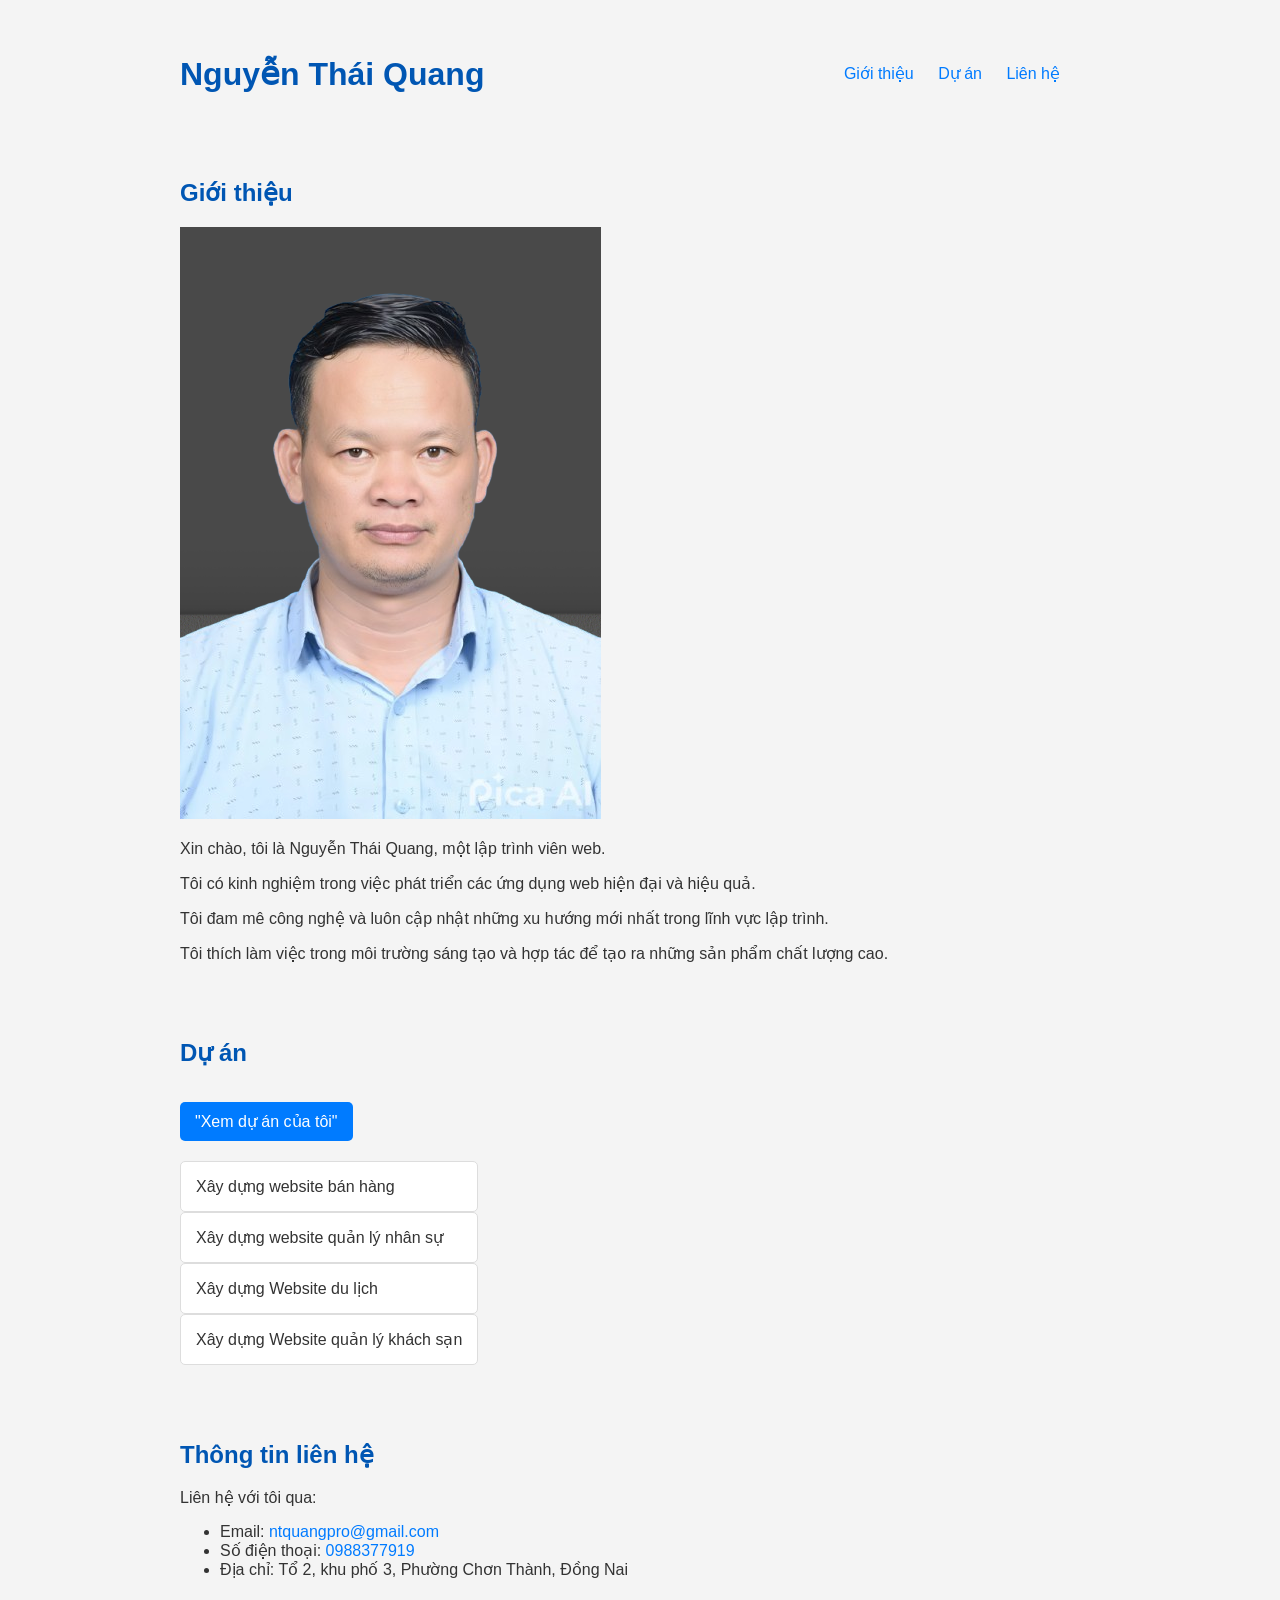
==== index.html @ 9c476ba2 "feat: complete responsive CSS for Bài 3" ====
<!DOCTYPE html>
<html lang="en">

<head>
    <meta charset="UTF-8">
    <meta name="viewport" content="width=device-width, initial-scale=1.0">
    <title>Portfolio của Nguyễn Thái Quang</title>
    <link rel="stylesheet" href="css/style.css">
</head>
<body>
   <div class="container">
    <header>
            <div class="header-container">
            <h1>Nguyễn Thái Quang</h1>
    

        <nav>
        <ul>
            <li><a href="#gioi-thieu">Giới thiệu</a></li>
            <li><a href="#du-an">Dự án</a></li>
            <li><a href="#lien-he">Liên hệ</a></li>
        </ul>
        </nav>
        </div>
    </header>
    <main>
        
        <section id="gioi-thieu">
            <h2>Giới thiệu</h2>
            <img src="images/hinh 1.png" alt="Ảnh chân dung của Nguyễn Thái Quang">

            <p>Xin chào, tôi là Nguyễn Thái Quang, một lập trình viên web.</p>
            <p>Tôi có kinh nghiệm trong việc phát triển các ứng dụng web hiện đại và hiệu quả.</p>
            <p>Tôi đam mê công nghệ và luôn cập nhật những xu hướng mới nhất trong lĩnh vực lập trình.</p>
            <p>Tôi thích làm việc trong môi trường sáng tạo và hợp tác để tạo ra những sản phẩm chất lượng cao.</p>
        </section>

        <section id="du-an">
            <h2>Dự án</h2>
               <a href="#" class="cta-button">"Xem dự án của tôi"</a>
            <ul class="projects-list">
                <class="projects-list">  <li><article>Xây dựng website bán hàng</article></li>
                <li><article>Xây dựng website quản lý nhân sự</article></li>
                <li><article>Xây dựng Website du lịch</article></li>
                <li><article>Xây dựng Website quản lý khách sạn</article></li>
            </ul>                      
        </section>

    </main>

    <footer id="lien-he">
        <h2>Thông tin liên hệ</h2>
        <p>Liên hệ với tôi qua:</p>
        <ul>
            <li>Email: <a href="mailto:ntquangpro@gmail.com">ntquangpro@gmail.com</a></li>
            <li>Số điện thoại: <a href="tel:0988377919">0988377919</a></li>
            <li>Địa chỉ: Tổ 2, khu phố 3, Phường Chơn Thành, Đồng Nai</li>
        </ul>
    </footer>
</div>
</body>
</html>
---- css/style.css ----
* {
    box-sizing: border-box;
}
header, main section, footer, nav {
    padding: 20px;
}
nav ul {
    padding: 0; /* Xóa vùng đệm mặc định của trình duyệt */
    list-style: none; /* Xóa dấu chấm đầu dòng */
}

nav li {
    display: inline-block; /* Cho các mục menu xếp thành hàng ngang */
    margin-right: 20px; /* Tạo khoảng cách giữa các mục menu */
}
body {
    background-color: #f4f4f4; /* Một màu xám rất nhạt */
    color: #333; /* Màu chữ đen không quá gắt */
    font-family: Arial, sans-serif; /* Phông chữ cơ bản, dễ đọc */
}
h1, h2 {
    color: #0056b3; /* Một màu xanh dương đậm */
}
a {
    text-decoration: none; /* Bỏ gạch chân */
    color: #007bff; /* Màu xanh dương cho liên kết */
}
.container {
    width: 960px; /* Chiều rộng tối đa của nội dung */
    margin: 0 auto; /* Đây là "phép thuật" để tự động căn giữa */
}
.header-container {
    display: flex; /* Kích hoạt Flexbox */
    justify-content: space-between; /* Đẩy 2 item ra hai phía */
    align-items: center; /* Căn giữa chúng theo chiều dọc */
}
.cta-button {
    display: inline-block; /* Để có thể áp dụng padding, margin */
    background-color: #007bff; /* Màu nền xanh dương */
    color: white; /* Màu chữ trắng */
    padding: 10px 15px; /* Vùng đệm 10px trên dưới, 15px trái phải */
    border-radius: 5px; /* Bo tròn các góc */
    margin-top: 15px; /* Tạo khoảng cách với tiêu đề */
}
.projects-list {
    display: flex; /* Kích hoạt Flexbox */
    flex-wrap: wrap; /* Cho phép các dự án tự xuống dòng */
    gap: 20px; /* Tạo khoảng cách 20px giữa các dự án */

    /* Xóa các kiểu danh sách mặc định */
    list-style: none;
    padding: 0;
    margin-top: 20px; /* Thêm khoảng cách với cái nút bấm */
}
.projects-list li {
    flex-basis: 300px; /* Kích thước cơ bản của mỗi dự án là 300px */
    flex-grow: 1; /* Cho phép dự án co giãn để lấp đầy hàng */

    /* Thêm một chút "trang điểm" cho đẹp */
    border: 1px solid #ddd;
    border-radius: 5px;
    padding: 15px;
    background-color: #ffffff; /* Nền trắng cho các thẻ */
}
/* ================= */
/* RESPONSIVE CSS   */
/* ================= */

/* CSS cho Tablet */
@media (max-width: 768px) {
    
    .container {
        width: 90%; /* Cho container linh hoạt hơn, không cứng 960px nữa */
    }

    .header-container {
        flex-direction: column; /* Chuyển header thành 1 cột */
        gap: 15px;
    }

    .projects-list li {
        /* Cho phép mỗi dự án chiếm gần 50% */
        flex-basis: calc(50% - 10px); 
    }
}
/* CSS cho Mobile */
@media (max-width: 480px) {
    
    .projects-list li {
        /* Cho phép mỗi dự án chiếm 100% */
        flex-basis: 100%; 
    }
}
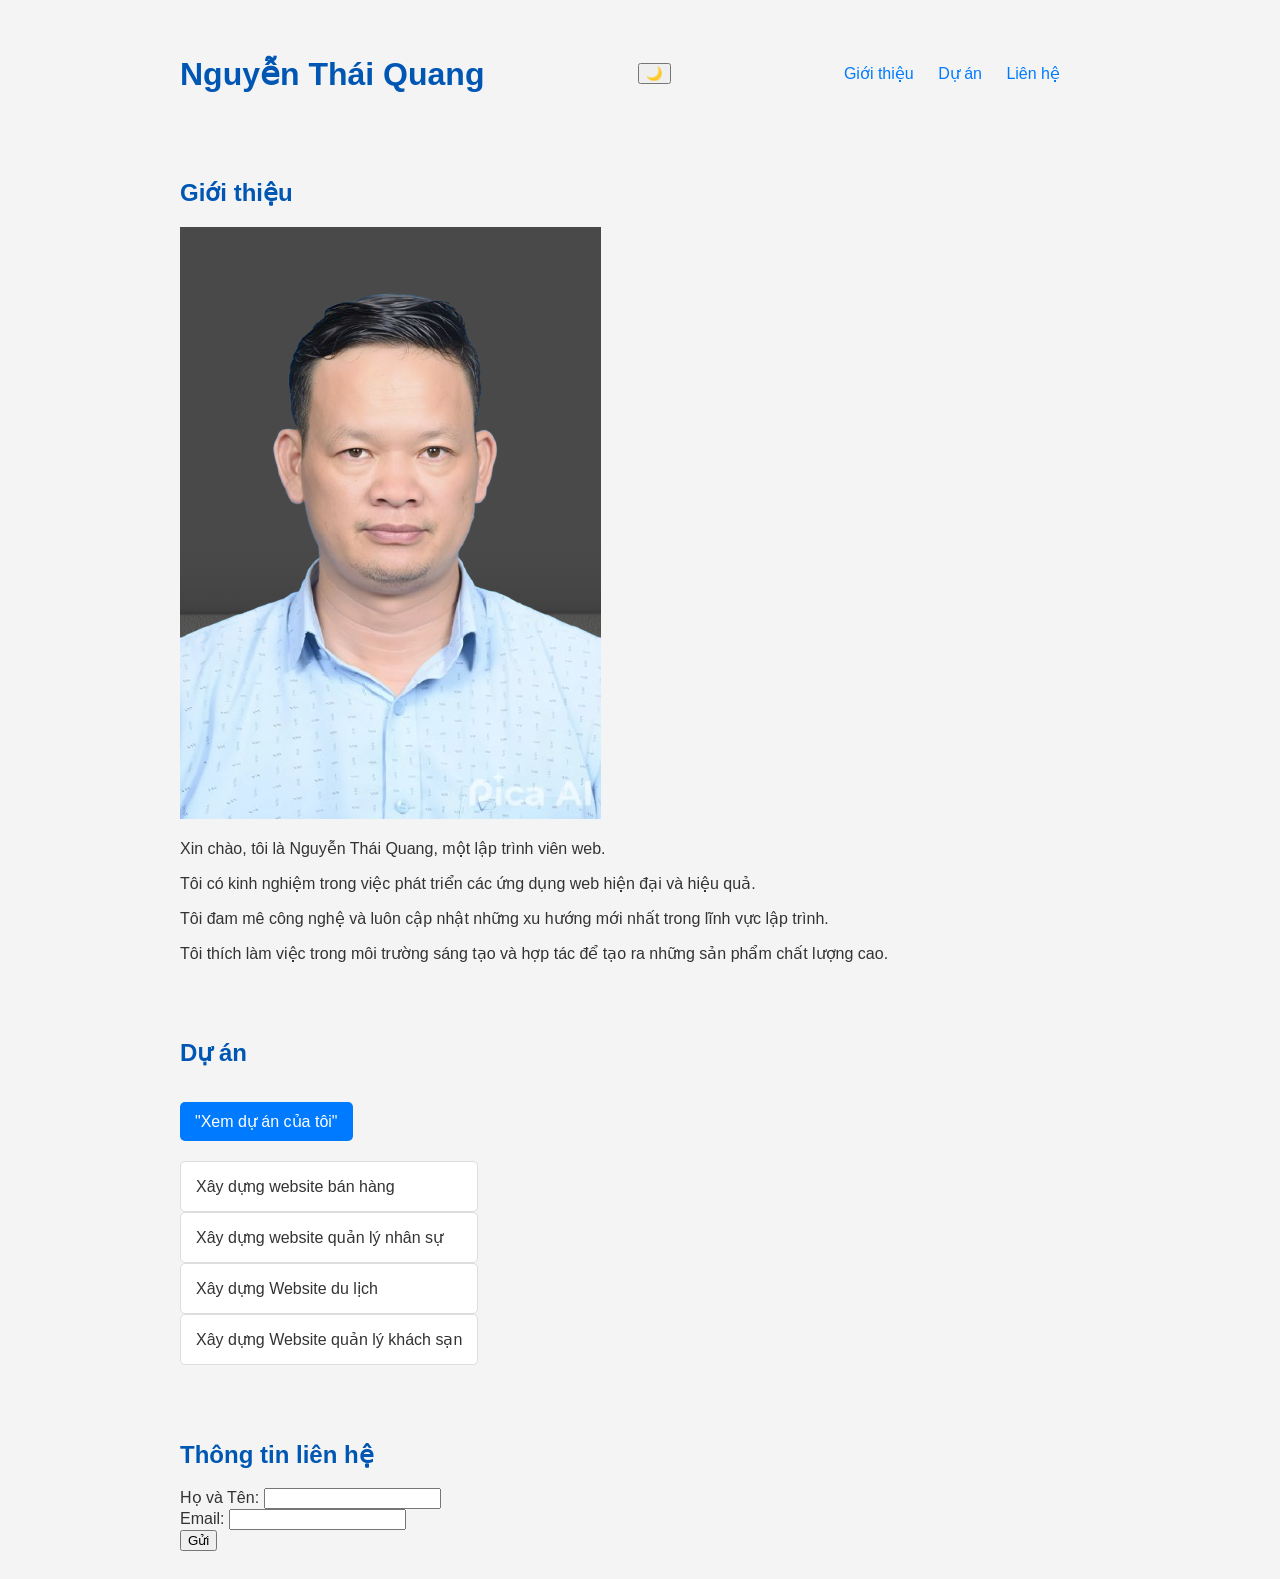
==== commit d8a729b0: "feat: complete javascript features for Bài 4" ====
--- a/index.html
+++ b/index.html
@@ -12,8 +12,7 @@
     <header>
             <div class="header-container">
             <h1>Nguyễn Thái Quang</h1>
-    
-
+               <button id="theme-toggle">🌙</button>
         <nav>
         <ul>
             <li><a href="#gioi-thieu">Giới thiệu</a></li>
@@ -49,14 +48,22 @@
     </main>
 
     <footer id="lien-he">
-        <h2>Thông tin liên hệ</h2>
-        <p>Liên hệ với tôi qua:</p>
-        <ul>
-            <li>Email: <a href="mailto:ntquangpro@gmail.com">ntquangpro@gmail.com</a></li>
-            <li>Số điện thoại: <a href="tel:0988377919">0988377919</a></li>
-            <li>Địa chỉ: Tổ 2, khu phố 3, Phường Chơn Thành, Đồng Nai</li>
-        </ul>
+    <h2>Thông tin liên hệ</h2>
+    
+    <form id="contact-form">
+        <div>
+            <label for="full-name">Họ và Tên:</label>
+            <input type="text" id="full-name">
+        </div>
+        <div>
+            <label for="email">Email:</label>
+            <input type="email" id="email">
+        </div>
+        <button type="submit">Gửi</button>
+    </form>
+    
     </footer>
 </div>
+<script src="js/main.js"></script>
 </body>
 </html>
--- a/css/style.css
+++ b/css/style.css
@@ -90,4 +90,23 @@
         /* Cho phép mỗi dự án chiếm 100% */
         flex-basis: 100%; 
     }
+}
+/* ================= */
+/* DARK MODE STYLES  */
+/* ================= */
+
+body.dark-mode {
+    background-color: #333; /* Nền đen */
+    color: #f4f4f4; /* Chữ trắng */
+}
+
+body.dark-mode h1, 
+body.dark-mode h2, 
+body.dark-mode a {
+    color: #00aaff; /* Chữ màu xanh sáng */
+}
+
+body.dark-mode .projects-list li {
+    background-color: #444; /* Nền thẻ màu xám đậm */
+    border-color: #555;
 }
